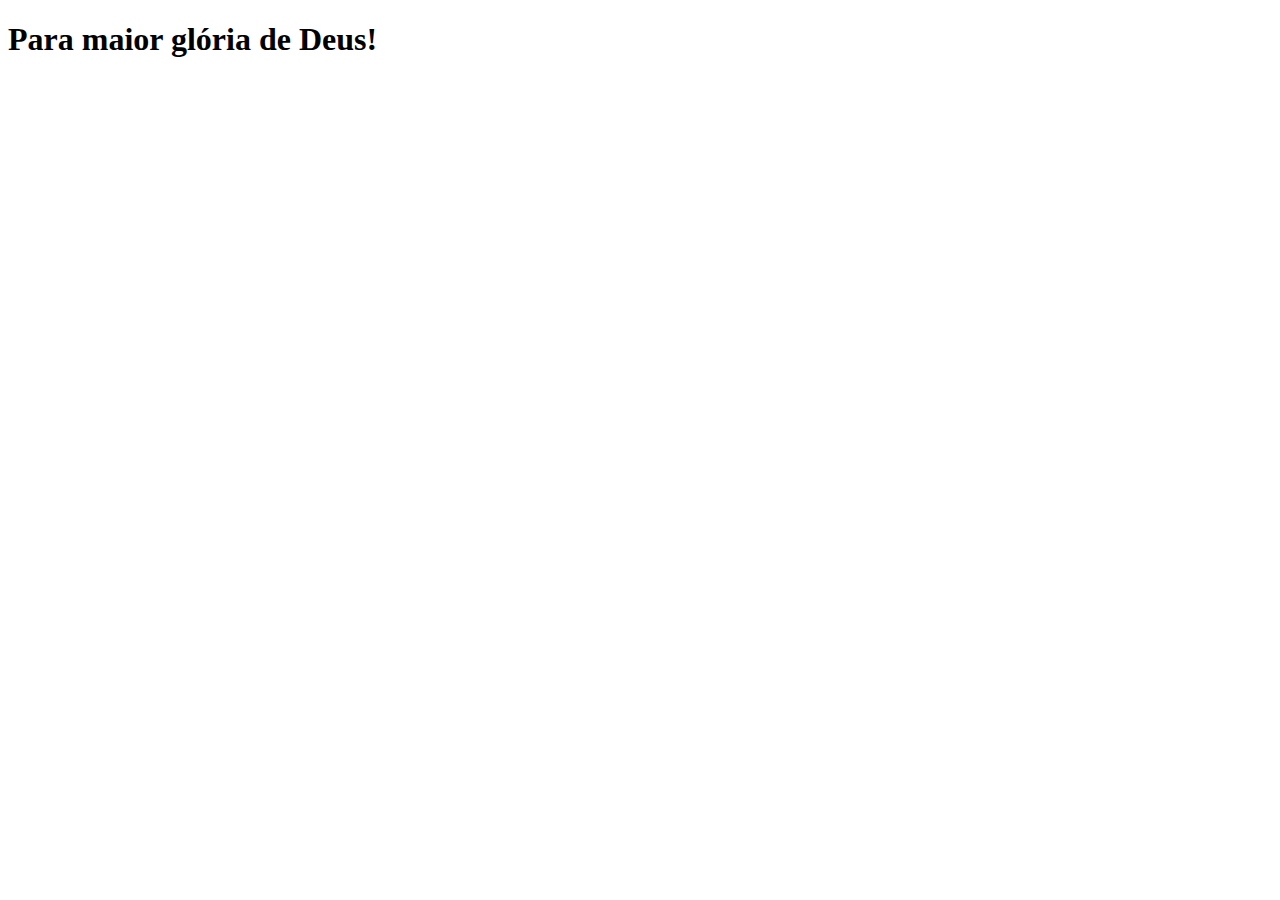
==== index.html @ 94cb7f76 "Criei a página principal" ====
<!DOCTYPE html>
<html lang="pt-br">
<head>
    <meta charset="UTF-8">
    <meta name="viewport" content="width=device-width, initial-scale=1.0">
    <link rel="shortcut icon" href="favicon.ico" type="image/x-icon">
    <title>Projeto redes sociais</title>
</head>
<body>
    <h1>Para maior glória de Deus!</h1>
    
</body>
</html>
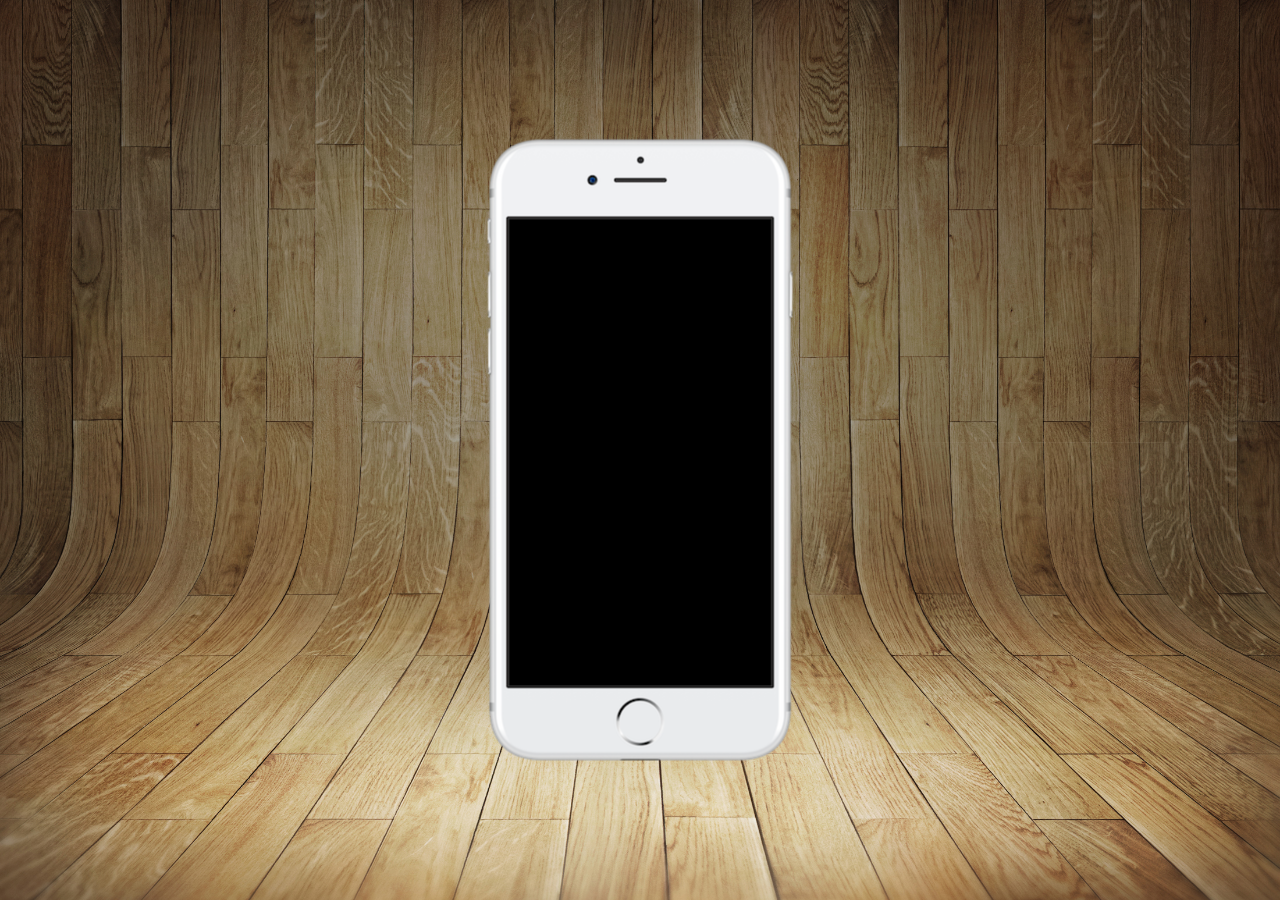
==== commit 336b2e94: "Atualizando projeto" ====
--- a/index.html
+++ b/index.html
@@ -4,10 +4,19 @@
     <meta charset="UTF-8">
     <meta name="viewport" content="width=device-width, initial-scale=1.0">
     <link rel="shortcut icon" href="favicon.ico" type="image/x-icon">
+    <link rel="stylesheet" href="estilos/style.css">
     <title>Projeto redes sociais</title>
 </head>
 <body>
-    <h1>Para maior glória de Deus!</h1>
+    <main>
+        <section id="telefone">
+
+        </section>
+
+        <section id="redes">
+
+        </section>
+    </main>
     
 </body>
 </html>--- a/estilos/style.css
+++ b/estilos/style.css
@@ -0,0 +1,36 @@
+@charset "UTF-8";
+
+* {
+    margin: 0px;
+    padding: 0px;
+    font-family: Arial, Helvetica, sans-serif;
+}
+
+body {
+    background: url('../imagens/fundo-madeira.jpg') no-repeat top center;
+    background-size: cover;
+    background-attachment: fixed;
+}
+
+html, body {
+    height: 100vh;
+    width: 100vw;
+    background-color: black;
+}
+
+main {
+    position: relative;
+    height: 100vh;
+}
+
+section#telefone {
+    position: absolute;
+
+    top: 50%;
+    left: 50%;
+    transform: translate(-50%, -50%);
+
+    height: 627px;
+    width: 311px;
+    background: url('../imagens/frame-iphone.png') no-repeat;
+}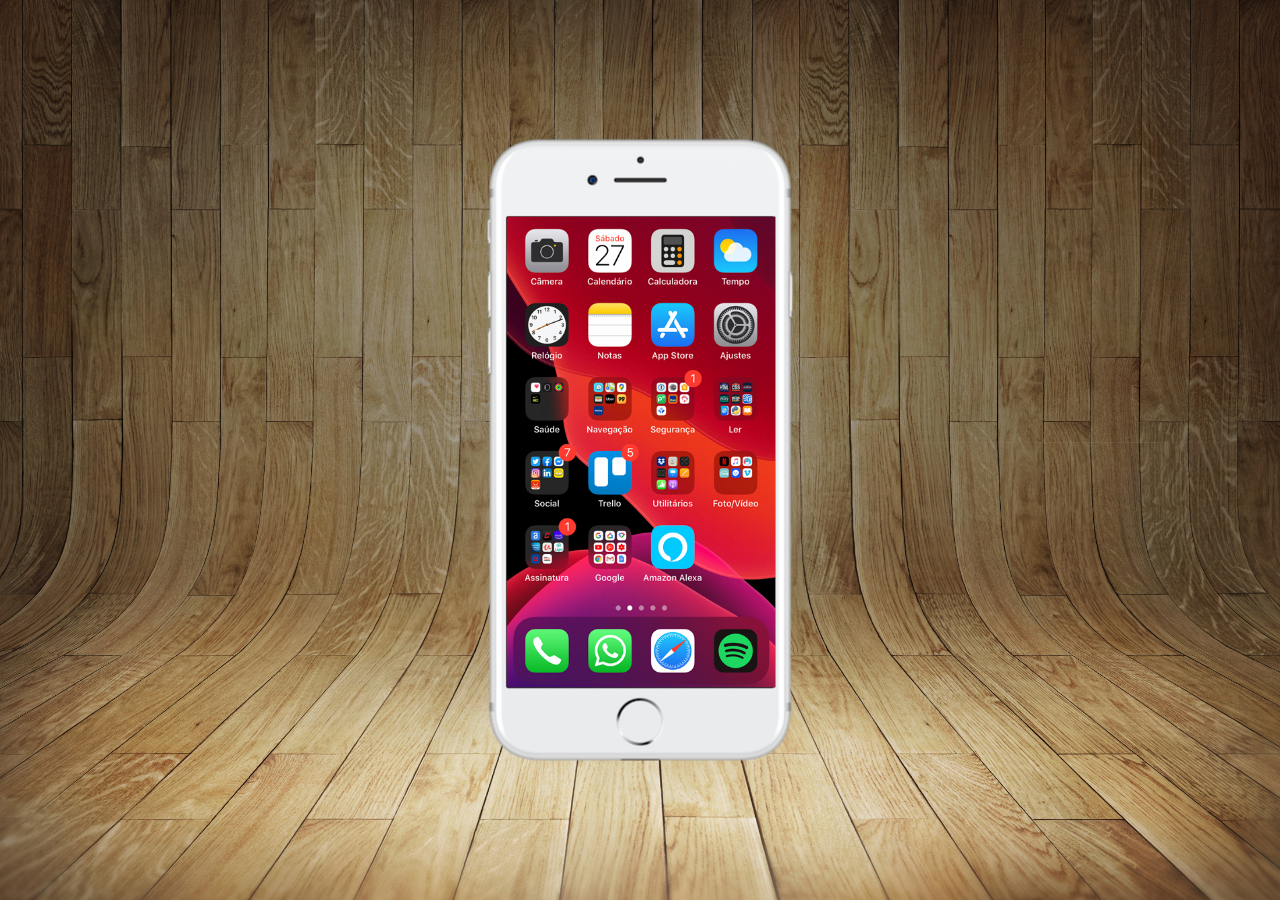
==== commit 366c440a: "Criei a tela home" ====
--- a/index.html
+++ b/index.html
@@ -10,7 +10,7 @@
 <body>
     <main>
         <section id="telefone">
-
+            <iframe src="home.html" name="tela" id="tela" frameborder="0"></iframe>
         </section>
 
         <section id="redes">
--- a/estilos/style.css
+++ b/estilos/style.css
@@ -33,4 +33,14 @@
     height: 627px;
     width: 311px;
     background: url('../imagens/frame-iphone.png') no-repeat;
+}
+
+iframe#tela {
+    position: relative;
+    
+    top: 80px;
+    left: 22px;
+
+    width: 269px;
+    height: 471px;
 }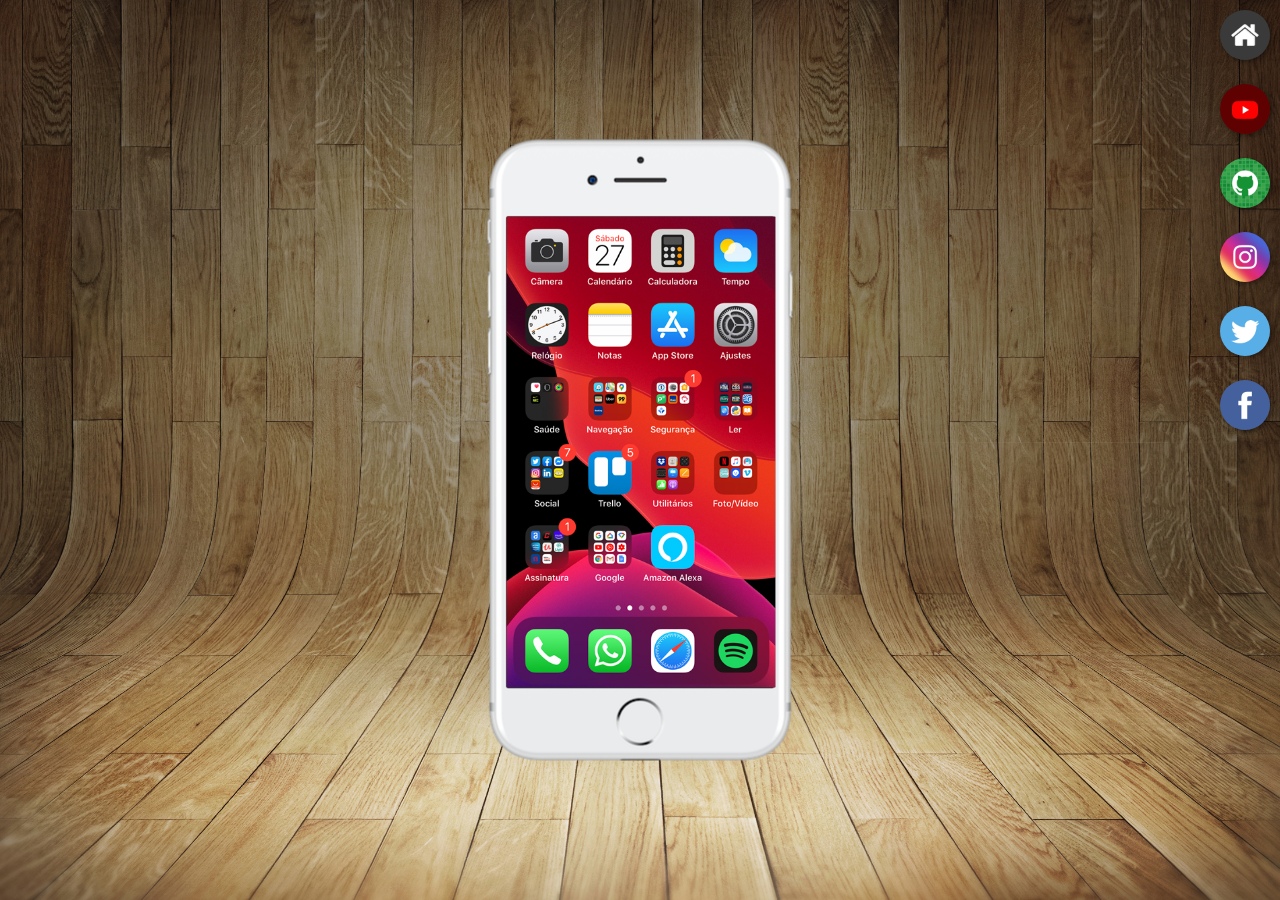
==== commit 6b675286: "Botões na lateral" ====
--- a/index.html
+++ b/index.html
@@ -10,11 +10,16 @@
 <body>
     <main>
         <section id="telefone">
-            <iframe src="home.html" name="tela" id="tela" frameborder="0"></iframe>
+            <iframe src="home.html" name="tela" id="tela" frameborder="0">Seu navegador não é compatível</iframe>
         </section>
 
         <section id="redes">
-
+            <a href="#" target="tela"><img src="imagens/logo-home.jpg" alt="Tela inicial"></a><br>
+            <a href="#" target="tela"><img src="imagens/logo-youtube.jpg" alt="Tela Youtube"></a><br>
+            <a href="#" target="tela"><img src="imagens/logo-github.jpg" alt="Tela Github"></a><br>
+            <a href="#" target="tela"><img src="imagens/logo-instagram.jpg" alt="Tela Instagram"></a><br>
+            <a href="#" target="tela"><img src="imagens/logo-twitter.jpg" alt="Tela Twitter"></a><br>
+            <a href="#" target="tela"><img src="imagens/logo-facebook.jpg" alt="Tela Facebook"></a>
         </section>
     </main>
     
--- a/estilos/style.css
+++ b/estilos/style.css
@@ -43,4 +43,23 @@
 
     width: 269px;
     height: 471px;
+}
+
+section#redes img:hover {
+    border: 2px solid rgba(255, 255, 255, 0.603);
+    transform: translate(-3px, -3px);
+    box-shadow: 5px 5px 10px rgba(0, 0, 0, 0.603);
+    transition: transform 0.5s, border 0.5s;
+}
+
+section#redes {
+    text-align: right;
+}
+
+section#redes img {
+    width: 50px;
+    margin: 10px;
+    border-radius: 50%;
+    box-shadow: 2px 2px 5px rgba(0, 0, 0, 0.404);
+    box-sizing: border-box;
 }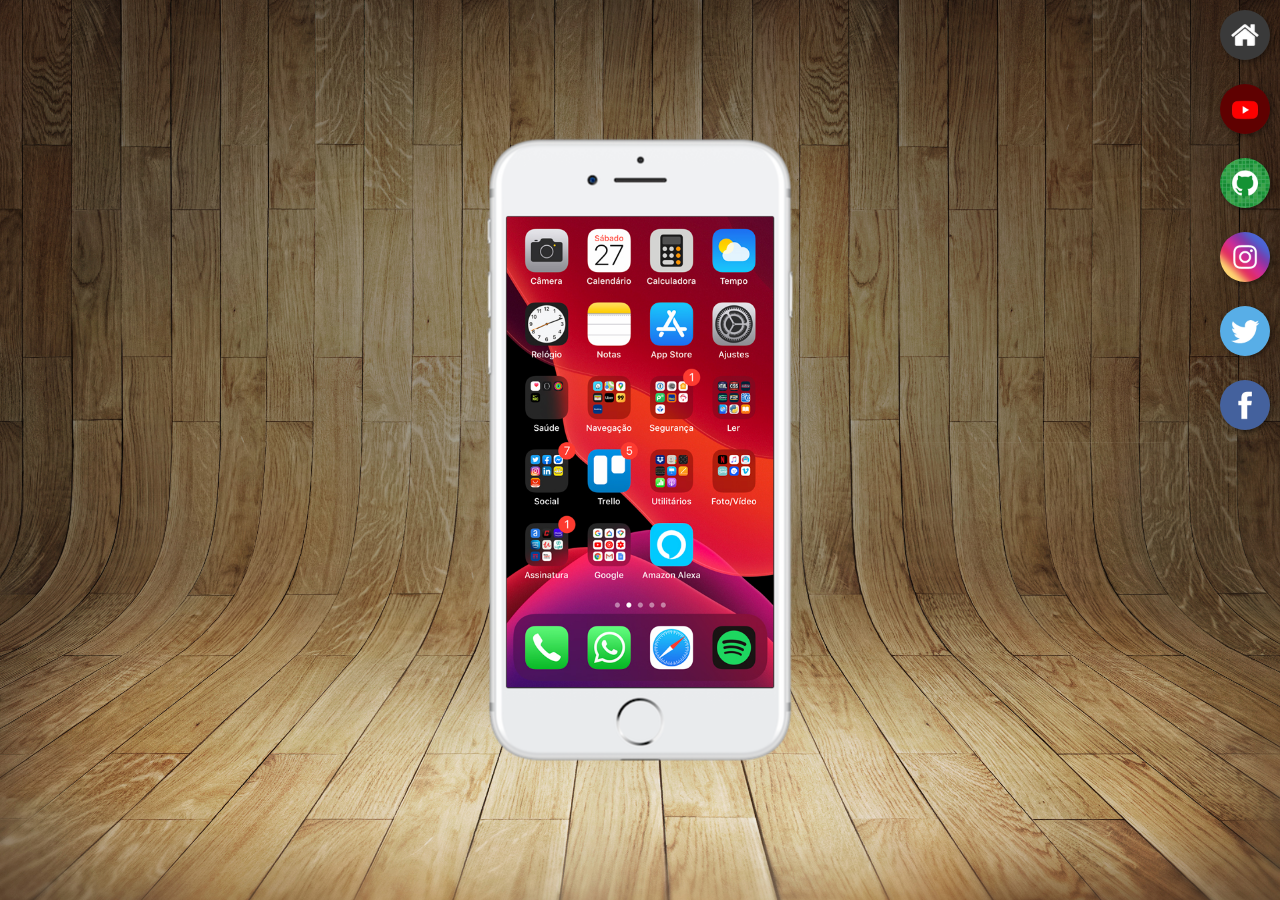
==== commit a4f83bc7: "Projeto finalizado" ====
--- a/index.html
+++ b/index.html
@@ -14,12 +14,12 @@
         </section>
 
         <section id="redes">
-            <a href="#" target="tela"><img src="imagens/logo-home.jpg" alt="Tela inicial"></a><br>
-            <a href="#" target="tela"><img src="imagens/logo-youtube.jpg" alt="Tela Youtube"></a><br>
-            <a href="#" target="tela"><img src="imagens/logo-github.jpg" alt="Tela Github"></a><br>
-            <a href="#" target="tela"><img src="imagens/logo-instagram.jpg" alt="Tela Instagram"></a><br>
-            <a href="#" target="tela"><img src="imagens/logo-twitter.jpg" alt="Tela Twitter"></a><br>
-            <a href="#" target="tela"><img src="imagens/logo-facebook.jpg" alt="Tela Facebook"></a>
+            <a href="home.html" target="tela"><img src="imagens/logo-home.jpg" alt="Tela inicial"></a><br>
+            <a href="youtube.html" target="tela"><img src="imagens/logo-youtube.jpg" alt="Tela Youtube"></a><br>
+            <a href="github.html" target="tela"><img src="imagens/logo-github.jpg" alt="Tela Github"></a><br>
+            <a href="instagram.html" target="tela"><img src="imagens/logo-instagram.jpg" alt="Tela Instagram"></a><br>
+            <a href="twitter.html" target="tela"><img src="imagens/logo-twitter.jpg" alt="Tela Twitter"></a><br>
+            <a href="facebook.html" target="tela"><img src="imagens/logo-facebook.jpg" alt="Tela Facebook"></a>
         </section>
     </main>
     
--- a/estilos/style.css
+++ b/estilos/style.css
@@ -41,7 +41,7 @@
     top: 80px;
     left: 22px;
 
-    width: 269px;
+    width: 267px;
     height: 471px;
 }
 
